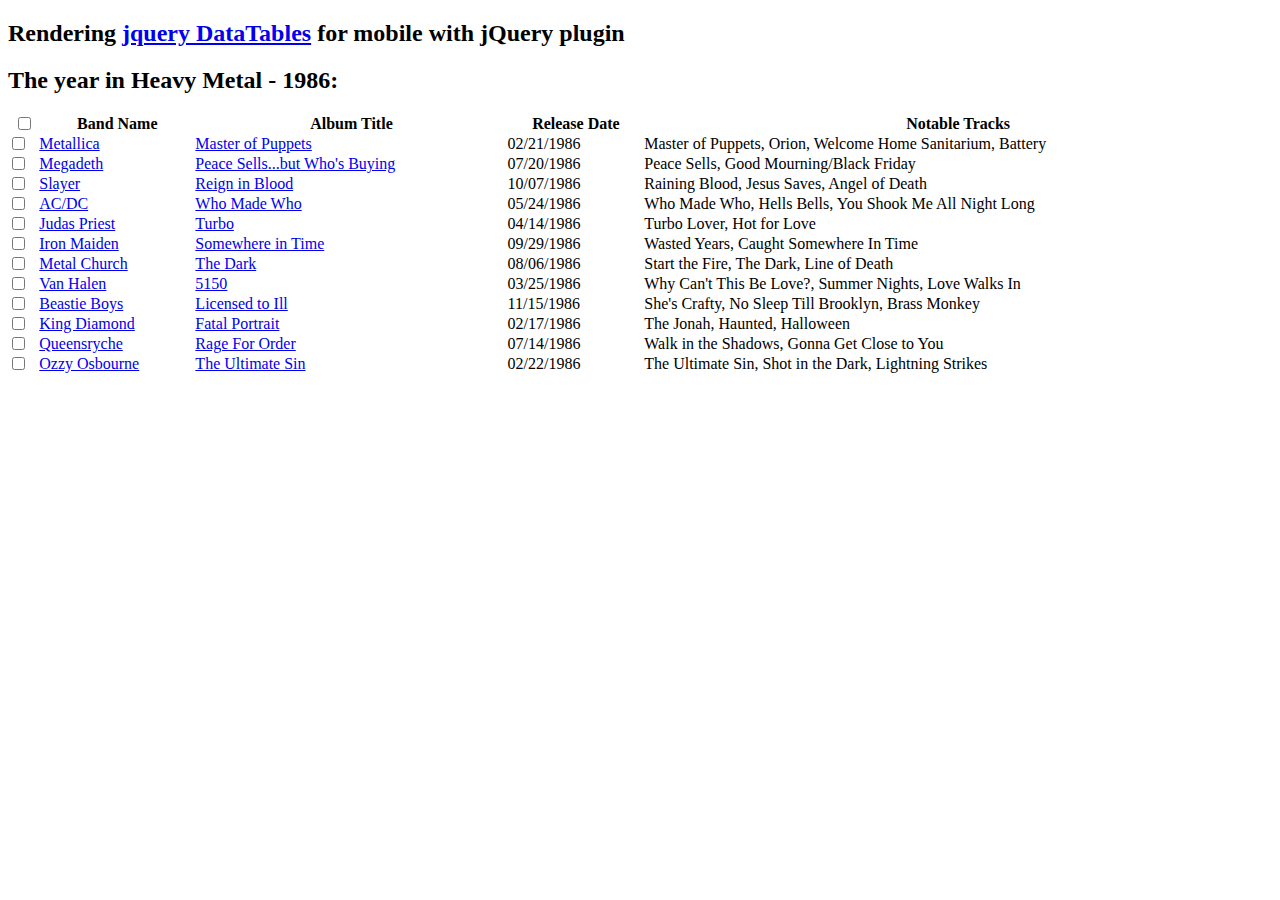
==== sample.html @ 2494ba80 "Second Commit" ====
<!DOCTYPE html>
<html>
  <head>
      <meta http-equiv="Content-Type" content="text/html; charset=utf-8" />
      <meta name="viewport" content="width=device-width, initial-scale=1.0"><!--Make sure your file includes this line or table will never scale-->
      <link href="css/styles.css" media="screen" rel="stylesheet" />
      <script type="text/javascript" language="javascript" src="js/jquery.js"></script><!-- came as a part of datatables package -->
      <script type="text/javascript" language="javascript" src="js/dataTable_mobify.js"></script><!--for datatables obviously-->      
      <title>jQuery DataTable Mobile Function</title>
      <!--[if IE 7 ]> <html class="ie7"> <![endif]-->
      <!--[if IE 8 ]> <html class="ie8"> <![endif]-->
      <!--[if IE 9 ]> <html class="ie9"> <![endif]-->
      <!--[if (gt IE 9)|!(IE)]><!--> <html> <!--<![endif]--> 
  </head>
  <body>
  <div id="container"> 
    <div id="content">
    <h2>Rendering <a href="http://www.datatables.net/" target="_blank">jquery DataTables</a> for mobile with jQuery plugin</h2>
    
    <h2>The year in Heavy Metal - 1986:</h2>
                    <table width="100%" border="0" cellpadding="0" cellspacing="0" class="" id="example">
                      <thead>
                        <tr>
                          <th><input type="checkbox" /></th>                        
                          <th>Band Name</th>
                          <th>Album Title</th>
                          <th>Release Date</th>
                          <th>Notable Tracks</th>
                        </tr>
                      </thead>
                      <tbody>
                        <tr>
                          <td class="check"><input type="checkbox" /></td>
                          <td><a href="#">Metallica</a></td>
                          <td><a href="#">Master of Puppets</a></td>
                          <td>02/21/1986</td>
                          <td>Master of Puppets, Orion, Welcome Home Sanitarium, Battery</td>
                        </tr>
                        <tr>
                          <td class="check"><input type="checkbox" /></td>
                          <td><a href="#">Megadeth</a></td>
                          <td><a href="#">Peace Sells...but Who's Buying</a></td>
                          <td>07/20/1986</a></td>
                          <td>Peace Sells, Good Mourning/Black Friday</a></td>
                        </tr>
                        <tr>
                          <td class="check"><input type="checkbox" /></td>
                          <td><a href="#">Slayer</a></td>
                          <td><a href="#">Reign in Blood</a></td>
                          <td>10/07/1986</td>
                          <td>Raining Blood, Jesus Saves, Angel of Death</td>
                        </tr>
                        <tr>
                          <td class="check"><input type="checkbox" /></td>
                          <td><a href="#">AC/DC</a></td>
                          <td><a href="#">Who Made Who</a></td>
                          <td>05/24/1986</td>
                          <td>Who Made Who, Hells Bells, You Shook Me All Night Long</td>
                        </tr>
                        <tr>
                          <td class="check"><input type="checkbox" /></td>
                          <td><a href="#">Judas Priest</a></td>
                          <td><a href="#">Turbo</a></td>
                          <td>04/14/1986</td>
                          <td>Turbo Lover, Hot for Love</a></td>
                        </tr> 
                        <tr>
                          <td class="check"><input type="checkbox" /></td>
                          <td><a href="#">Iron Maiden</a></td>
                          <td><a href="#">Somewhere in Time</a></td>
                          <td>09/29/1986</td>
                          <td>Wasted Years, Caught Somewhere In Time</td>
                        </tr>
                        </tr> 
                        <tr>
                          <td class="check"><input type="checkbox" /></td>
                          <td><a href="#">Metal Church</a></td>
                          <td><a href="#">The Dark</a></td>
                          <td>08/06/1986</td>
                          <td>Start the Fire, The Dark, Line of Death</td>
                        </tr>
                        <tr>
                          <td class="check"><input type="checkbox" /></td>
                          <td><a href="#">Van Halen</a></td>
                          <td><a href="#">5150</a></td>
                          <td>03/25/1986</td>
                          <td>Why Can't This Be Love?, Summer Nights, Love Walks In</td>
                        </tr>
                        <tr>
                          <td class="check"><input type="checkbox" /></td>
                          <td><a href="#">Beastie Boys</a></td>
                          <td><a href="#">Licensed to Ill</a></td>
                          <td>11/15/1986</td>
                          <td>She's Crafty, No Sleep Till Brooklyn, Brass Monkey</td>
                        </tr>
                        <tr>
                          <td class="check"><input type="checkbox" /></td>
                          <td><a href="#">King Diamond</a></td>
                          <td><a href="#">Fatal Portrait</a></td>
                          <td>02/17/1986</td>
                          <td>The Jonah, Haunted, Halloween</td>
                        </tr>
                        <tr>
                          <td class="check"><input type="checkbox" /></td>
                          <td><a href="#">Queensryche</a></td>
                          <td><a href="#">Rage For Order</a></td>
                          <td>07/14/1986</td>
                          <td>Walk in the Shadows, Gonna Get Close to You</td>
                        </tr>                        <tr>
                          <td class="check"><input type="checkbox" /></td>
                          <td><a href="#">Ozzy Osbourne</a></td>
                          <td><a href="#">The Ultimate Sin</a></td>
                          <td>02/22/1986</td>
                          <td>The Ultimate Sin, Shot in the Dark, Lightning Strikes</td>
                        </tr>                                                                                                                                
                      </tbody>
                    </table>  
           <!-- Code to render data table from jquery.dataTables.js -->         
          <script type="text/javascript" charset="utf-8">         
            $(document).ready(function () {
              $('#example').dataTable({
                      "bPaginate": true,
                      "bFilter": true,
                      "bScrollCollapse": true,
                      "iDisplayLength": 20,
                      "bLengthChange": true,
                      "sPaginationType": "full_numbers",
                      "sDom": 'ft<"bottom"rlp<"clear">',				
                      "oLanguage": {
                      "sSearch": "<strong>Search:</strong>",	
                      "sLengthMenu": 'Display <select>' +
                          '<option value="10">10</option>' +
                          '<option value="20">20</option>' +
                          '<option value="30">30</option>' +
                          '<option value="40">40</option>' +
                          '<option value="50">50</option>' +
                          '<option value="-1">All</option>' +
                          '</select> records'
                          }
                      });
                       
					  $('#example_wrapper').css({'border':'1px solid #cccccc','background-color':'#e6e6e0'}); 
                      //Make odd and even rows alternate color for IE8 &amp; 7
                      $('#example tr:odd').css({'background-color':'#f7f7f7'});
                      $('#example tr:even').css({'background-color':'#f0f0f0'});
					  $('#example a').prop('href', 'http://en.wikipedia.org/wiki/1986_in_heavy_metal_music').attr('target','blank');
              });
              	  // This function will initiate the table with the below id to render for mobile
                  mobifyDataTable('example');		  		  
            	
				 // This code is simply to show how the mobifyDataTable function works when redragging on a desktop borwser only 	
			     var isMobile = navigator.userAgent.match(/(iPhone|iPod|iPad|Android|BlackBerry)/); 
				  if($(!isMobile)) {					  
					  function resizeRefresh() {
						// stopped resizing in 100ms!
						location.reload();  
					  }					  
					  var execute;
					  $(window).resize(function() {
						clearTimeout(execute);
						execute = setTimeout(resizeRefresh, 50);								  
					  });
				  }
            </script>
         </div>      
     </div>  
     
     <!--DataTables-->
      <script type="text/javascript" language="javascript" src="js/jquery.dataTables.js"></script>                            
  </body>
</html>
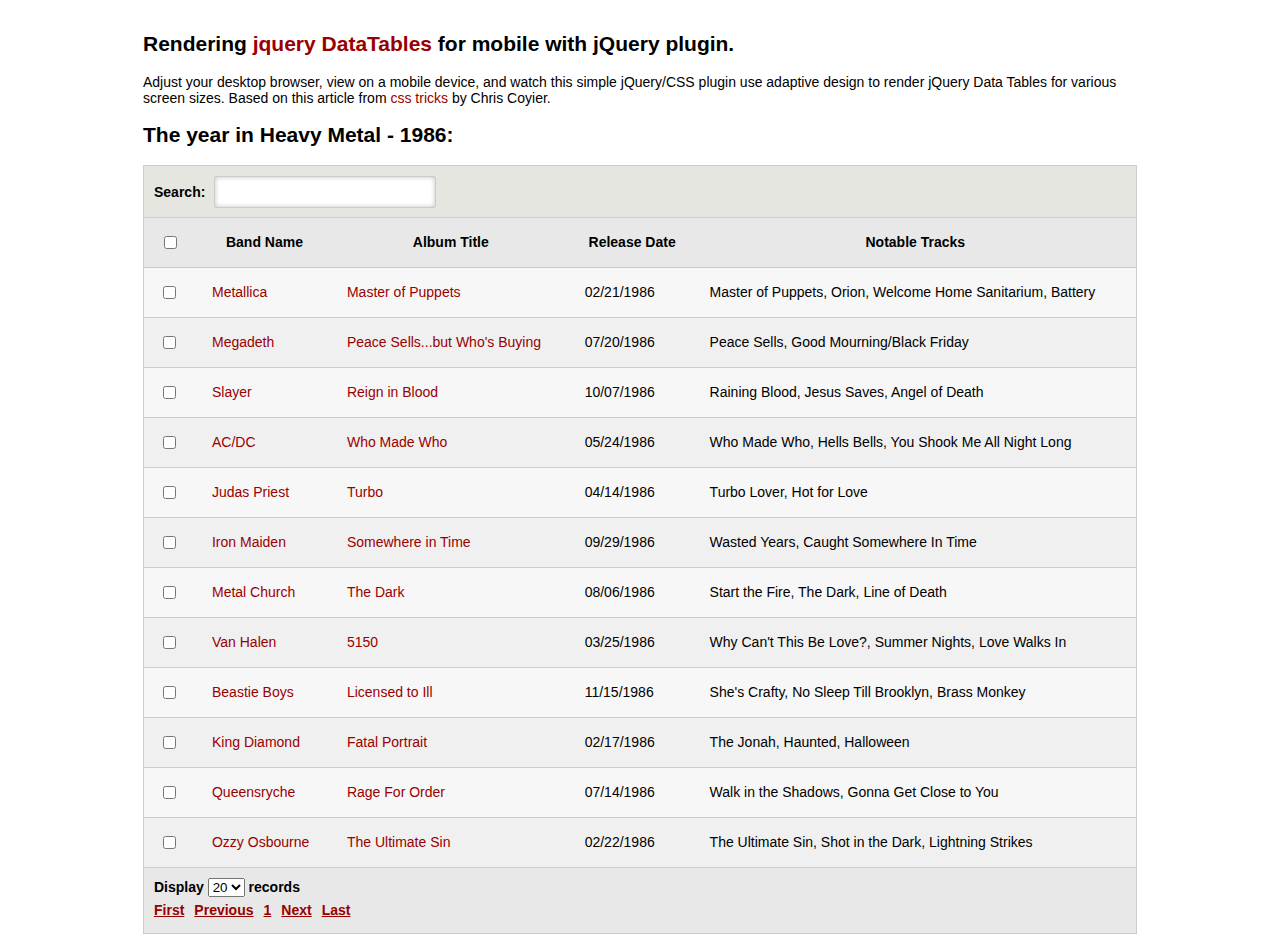
==== commit b52c3635: "Adding blurb about css tricks" ====
--- a/sample.html
+++ b/sample.html
@@ -15,7 +15,9 @@
   <body>
   <div id="container"> 
     <div id="content">
-    <h2>Rendering <a href="http://www.datatables.net/" target="_blank">jquery DataTables</a> for mobile with jQuery plugin</h2>
+    <h2>Rendering <a href="http://www.datatables.net/" target="_blank">jquery DataTables</a> for mobile with jQuery plugin.</h2>
+    <p>Adjust your desktop browser, view on a mobile device, and watch this simple jQuery/CSS plugin use adaptive design to render jQuery Data Tables for various screen sizes. Based on 
+    this article from <a href="http://css-tricks.com/responsive-data-tables/" target="_blank">css tricks</a> by Chris Coyier.</p>
     
     <h2>The year in Heavy Metal - 1986:</h2>
                     <table width="100%" border="0" cellpadding="0" cellspacing="0" class="" id="example">
--- a/css/styles.css
+++ b/css/styles.css
@@ -0,0 +1,43 @@
+@charset "utf-8";
+/* DataTable Mobile CSS Document */
+
+body{font-family:georgia, arial, sans-serif;margin:0 auto;width:100%;font-size:14px;}
+a{color:#990000;text-decoration:none;}
+a:hover{text-decoration:underline;}
+#container{width:1024px;margin:0 auto;}
+/********Must render this value 100% for table to center in browser widths lower than 800px; if left to a pixel value; if will add scrollbars********/
+@media
+only screen and (min-device-width: 320px) and (max-device-width: 800px),
+(min-width: 320px) and (max-width: 800px){
+	#container{width:100%;}
+}
+/*******/
+#content{padding:15px;}
+table#example th{background-color:#e8e8e8;border-bottom:1px solid #ccc;border-top:1px solid #ccc;}
+table#example td, table#example th {border-bottom:1px solid #ccc;border-collapse:collapse;padding:15px;}
+table#example tr:hover{background-color:#e6e6e0!important;cursor:pointer;}
+<!--DataTable-->
+#example_filter{min-height:55px;border-bottom:1px solid #cccccc;}
+#example_filter label{padding:10px 12px 9px 10px;display:block;}
+#example_filter input{
+	height:30px;
+	width:200px;
+	border-radius:4px;	
+	-webkit-border-radius:2px;
+	-moz-border-radius:2px;
+	-ms-border-radius:2px;
+	-o-border-radius:2px;
+	box-shadow:0 0 5px #c1c1c1 inset;
+	-webkit-box-shadow:0 0 5px #c1c1c1 inset;
+	-moz-box-shadow:0 0 5px #c1c1c1 inset;
+	border:1px solid #ccc;
+	padding:0 10px;
+	overflow:hidden;
+	margin-left:5px;
+	}
+.bottom{background-color:#e8e8e8;padding:10px;font-weight:bold;}
+.bottom div{margin-bottom:5px}
+#example_paginate a{margin-right:10px;text-decoration:underline;}	
+	
+html.ie7 #example_filter strong{position:relative;top:-7px;left:0px;}
+html.ie8 #example_filter input{padding:7px 7px;height:15px;}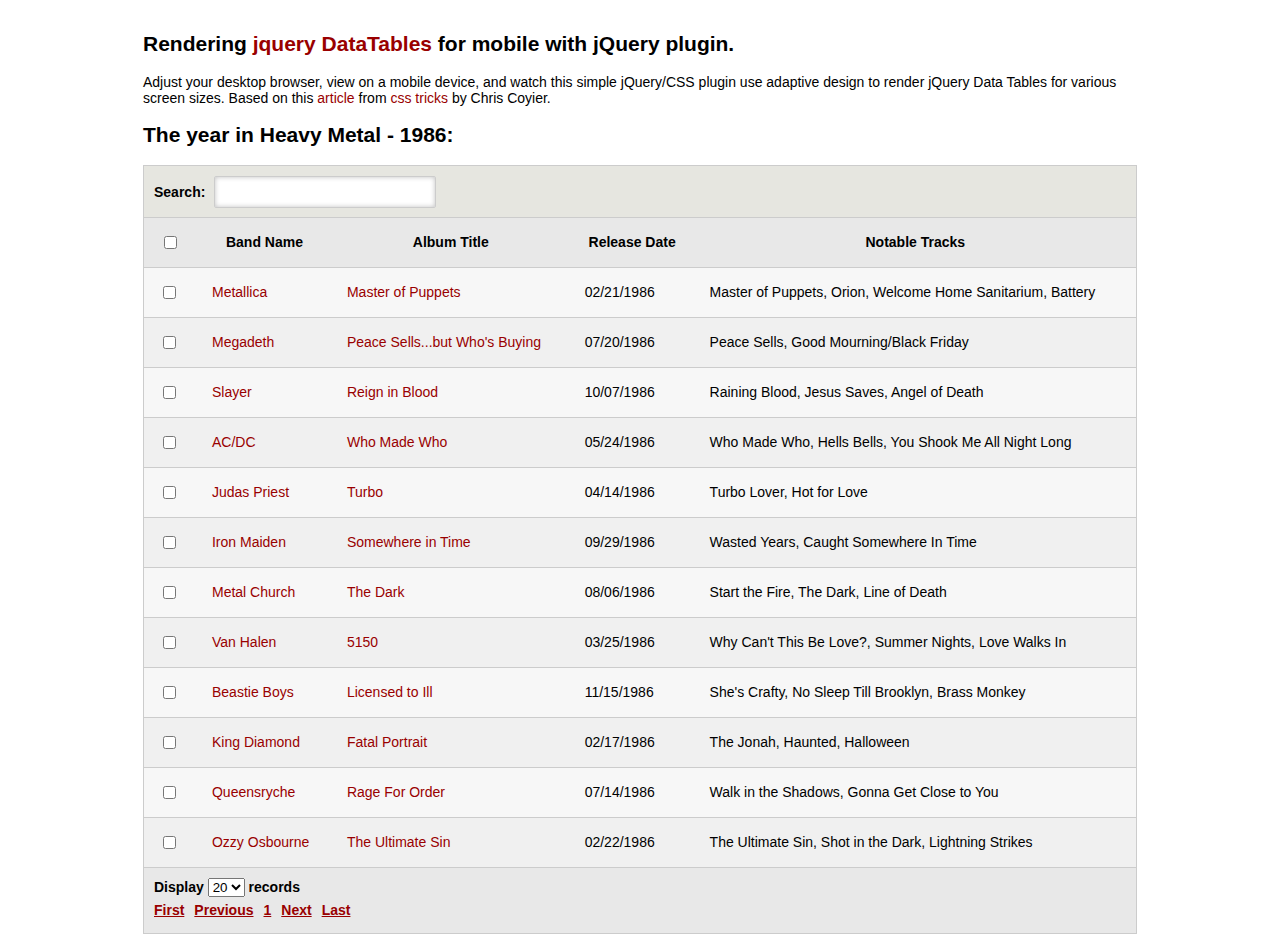
==== commit 92605ee3: "Same as last update" ====
--- a/sample.html
+++ b/sample.html
@@ -15,9 +15,9 @@
   <body>
   <div id="container"> 
     <div id="content">
-    <h2>Rendering <a href="http://www.datatables.net/" target="_blank">jquery DataTables</a> for mobile with jQuery plugin.</h2>
+    <h2>Rendering <a href="http://www.datatables.net/" target="_blank"> jquery DataTables</a> for mobile with jQuery plugin.</h2>
     <p>Adjust your desktop browser, view on a mobile device, and watch this simple jQuery/CSS plugin use adaptive design to render jQuery Data Tables for various screen sizes. Based on 
-    this article from <a href="http://css-tricks.com/responsive-data-tables/" target="_blank">css tricks</a> by Chris Coyier.</p>
+    this <a href="http://css-tricks.com/responsive-data-tables/" target="_blank">article</a> from <a href="http://css-tricks.com/responsive-data-tables/" target="_blank">css tricks</a> by Chris Coyier.</p>
     
     <h2>The year in Heavy Metal - 1986:</h2>
                     <table width="100%" border="0" cellpadding="0" cellspacing="0" class="" id="example">
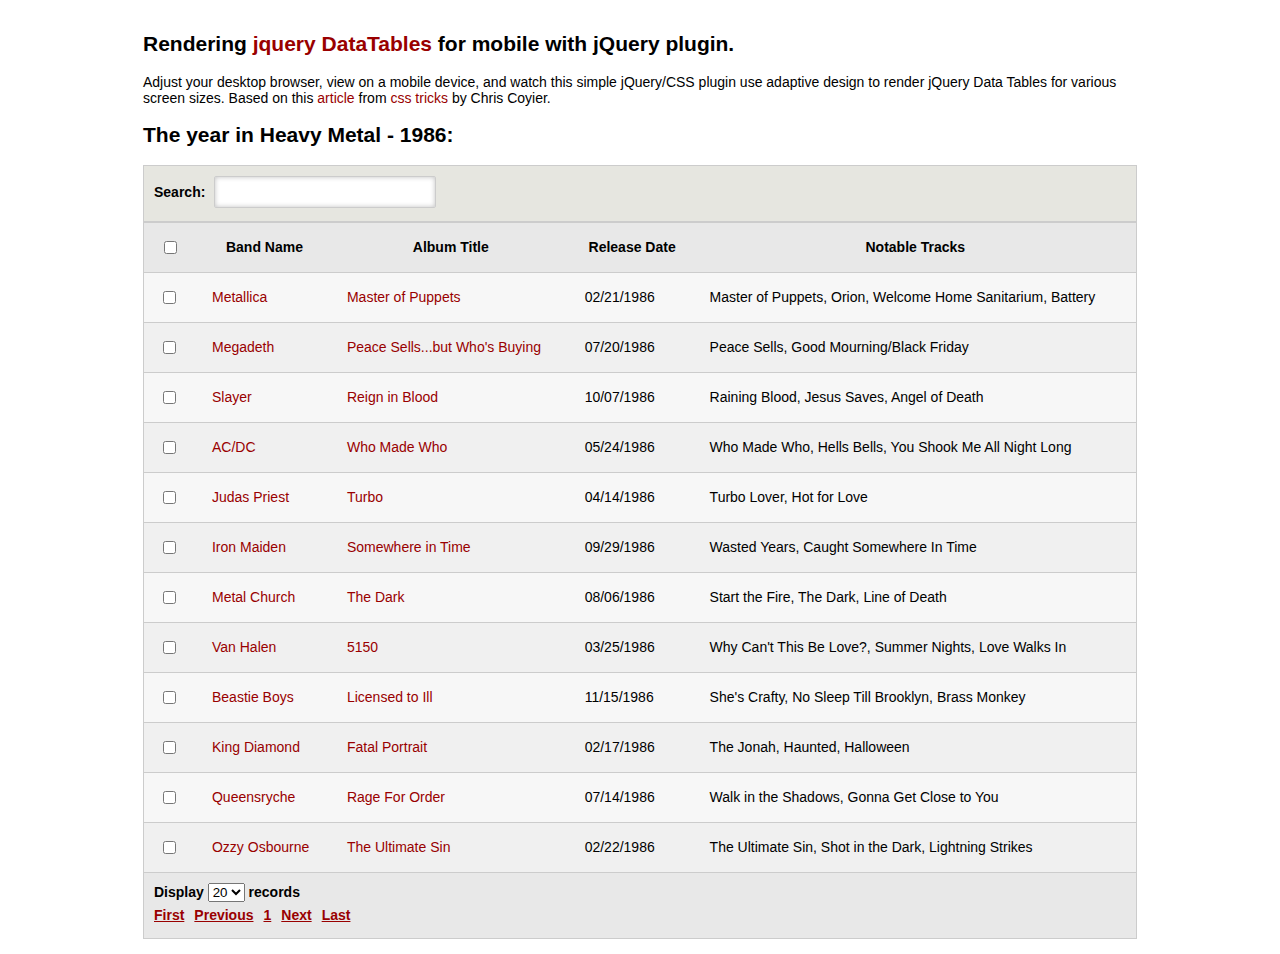
==== commit cd7acb39: "Refactored code; removed multiple css binds" ====
--- a/sample.html
+++ b/sample.html
@@ -5,12 +5,12 @@
       <meta name="viewport" content="width=device-width, initial-scale=1.0"><!--Make sure your file includes this line or table will never scale-->
       <link href="css/styles.css" media="screen" rel="stylesheet" />
       <script type="text/javascript" language="javascript" src="js/jquery.js"></script><!-- came as a part of datatables package -->
-      <script type="text/javascript" language="javascript" src="js/dataTable_mobify.js"></script><!--for datatables obviously-->      
+      <script type="text/javascript" language="javascript" src="js/dataTable_mobify.min.js"></script><!--for datatables obviously-->      
       <title>jQuery DataTable Mobile Function</title>
       <!--[if IE 7 ]> <html class="ie7"> <![endif]-->
       <!--[if IE 8 ]> <html class="ie8"> <![endif]-->
       <!--[if IE 9 ]> <html class="ie9"> <![endif]-->
-      <!--[if (gt IE 9)|!(IE)]><!--> <html> <!--<![endif]--> 
+      <!--[if (gt IE 9)|!(IE)]> < ie9 <![endif]--> 
   </head>
   <body>
   <div id="container"> 
@@ -148,9 +148,9 @@
 					  $('#example a').prop('href', 'http://en.wikipedia.org/wiki/1986_in_heavy_metal_music').attr('target','blank');
               });
               	  // This function will initiate the table with the below id to render for mobile
-                  mobifyDataTable('example');		  		  
+                  $.fn.mobifyDataTable('example');		  		  
             	
-				 // This code is simply to show how the mobifyDataTable function works when redragging on a desktop borwser only 	
+				 // This code is simply to show how the mobifyDataTable function works when redragging on a desktop browser only 	
 			     var isMobile = navigator.userAgent.match(/(iPhone|iPod|iPad|Android|BlackBerry)/); 
 				  if($(!isMobile)) {					  
 					  function resizeRefresh() {
--- a/css/styles.css
+++ b/css/styles.css
@@ -5,18 +5,48 @@
 a{color:#990000;text-decoration:none;}
 a:hover{text-decoration:underline;}
 #container{width:1024px;margin:0 auto;}
-/********Must render this value 100% for table to center in browser widths lower than 800px; if left to a pixel value; if will add scrollbars********/
-@media
-only screen and (min-device-width: 320px) and (max-device-width: 800px),
-(min-width: 320px) and (max-width: 800px){
+#content{padding:15px;}
+
+/* Media Queries - Must render this value 100% for table to center in browser widths lower than 800px; 
+if left to a pixel value; if will add scrollbars*/
+
+/*For desktop*/
+@media (min-width: 320px) and (max-width: 800px){
 	#container{width:100%;}
 }
-/*******/
-#content{padding:15px;}
+
+/*For mobile*/
+@media only screen and (min-device-width: 320px) and (max-device-width: 800px) {
+	#container{width:100%;}
+}
+/* End Media Queries*/
+
+/*Basic Table Classes*/
 table#example th{background-color:#e8e8e8;border-bottom:1px solid #ccc;border-top:1px solid #ccc;}
 table#example td, table#example th {border-bottom:1px solid #ccc;border-collapse:collapse;padding:15px;}
 table#example tr:hover{background-color:#e6e6e0!important;cursor:pointer;}
-<!--DataTable-->
+
+/*Mobify Classes*/
+.mobifyDisplay{
+	display:block;
+	overflow:hidden;
+}
+
+.mobifyPosition {
+	position:absolute;
+	top:-9999px;
+	left:-9999px;
+}
+
+.mobifyHdr{
+	position:absolute;
+	top:15px;left:6px;
+	width:45%;
+	padding-right:10px;
+	white-space:nowrap;
+}
+
+/* DataTable Specific Classes */
 #example_filter{min-height:55px;border-bottom:1px solid #cccccc;}
 #example_filter label{padding:10px 12px 9px 10px;display:block;}
 #example_filter input{
